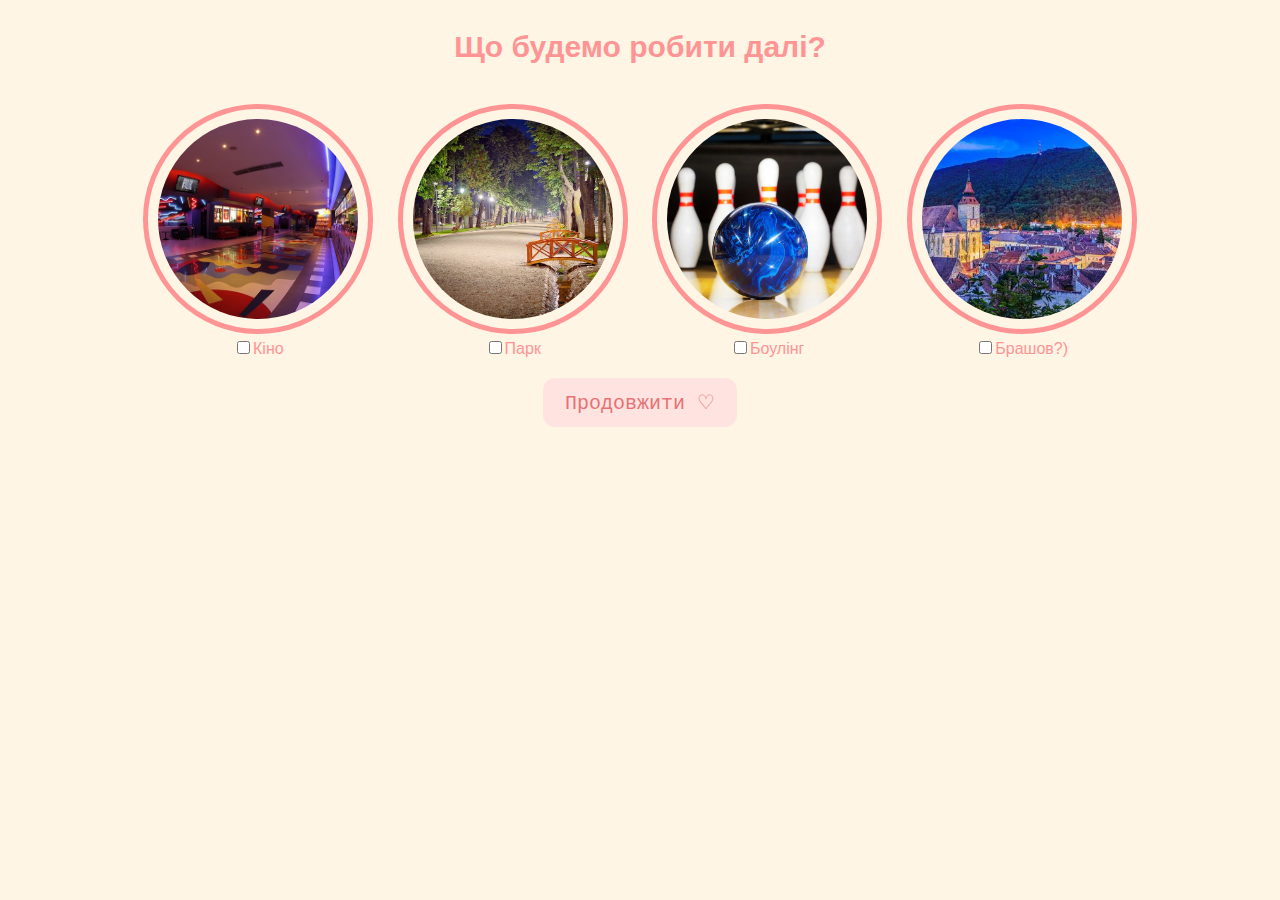
==== activities.html @ a66cb04c "Made a valentine project" ====
<!DOCTYPE html>
<html lang="en">
  <head>
    <meta charset="UTF-8" />
    <meta name="viewport" content="width=device-width, initial-scale=1.0" />
    <title>Activities</title>
    <link rel="stylesheet" href="css/activities.css" />
  </head>
  <body>
    <div id="activityquestion"><b>Що будемо робити далі?</b></div>
    <div class="activities-selection">
      <div class="activity-item">
        <img src="activities/cinema.jpg" alt="cinema" />
        <label
          ><input
            type="checkbox"
            name="activities"
            value="Кіно"
            onchange="checkCheckbox('activitiesBtn')"
          />Кіно</label
        >
      </div>
      <div class="activity-item">
        <img src="activities/park.jpg" alt="bowling" />
        <label
          ><input
            type="checkbox"
            name="activities"
            value="Парк"
            onchange="checkCheckbox('activitiesBtn')"
          />Парк</label
        >
      </div>
      <div class="activity-item">
        <img src="activities/bowling.jpeg" alt="bowling" />
        <label
        ><input
                type="checkbox"
                name="activities"
                value="Боулінг"
                onchange="checkCheckbox('activitiesBtn')"
        />Боулінг</label
        >
      </div>
      <div class="activity-item">
        <img src="activities/brashov.jpeg" alt="brasov" />
        <label
        ><input
                type="checkbox"
                name="activities"
                value="Брашов"
                onchange="checkCheckbox('activitiesBtn')"
        />Брашов?)</label
        >
      </div>
    </div>
    <button class="button" onclick="handleButtonClick('lastpage.html')" id="activitiesBtn" disabled>
      Продовжити &#x2661;
    </button>
  </body>
  <script src="index.js"></script>
</html>
---- css/activities.css ----
body {
  text-align: center;
  margin-top: 30px;
  font-family: "Protest Revolution", sans-serif;
  font-weight: 400;
  font-style: normal;
  background-color: #fff5e4;
  color: #ff9494;
}
#activityquestion {
  font-size: 30px;
  margin-bottom: 30px;
}
.activity-item {
  display: inline-block;
  margin: 10px;
  vertical-align: top;
  color: #ff9494;
}
.activity-item img {
  height: 200px;
  width: 200px;
  border-radius: 50%;
  border: 5px solid #ff9494;
  object-fit: cover;
  padding: 10px;
}
.activity-item label {
  display: block;
}
.button {
  padding: 10px 20px;
  font-size: 20px;
  cursor: pointer;
  margin: 10px;
  font-family: "courier";
  margin-bottom: 20px;
  background-color: #ffe3e1;
  color: #e67373;
  border-radius: 12px;
  border: 2px solid #ffe3e1;
}
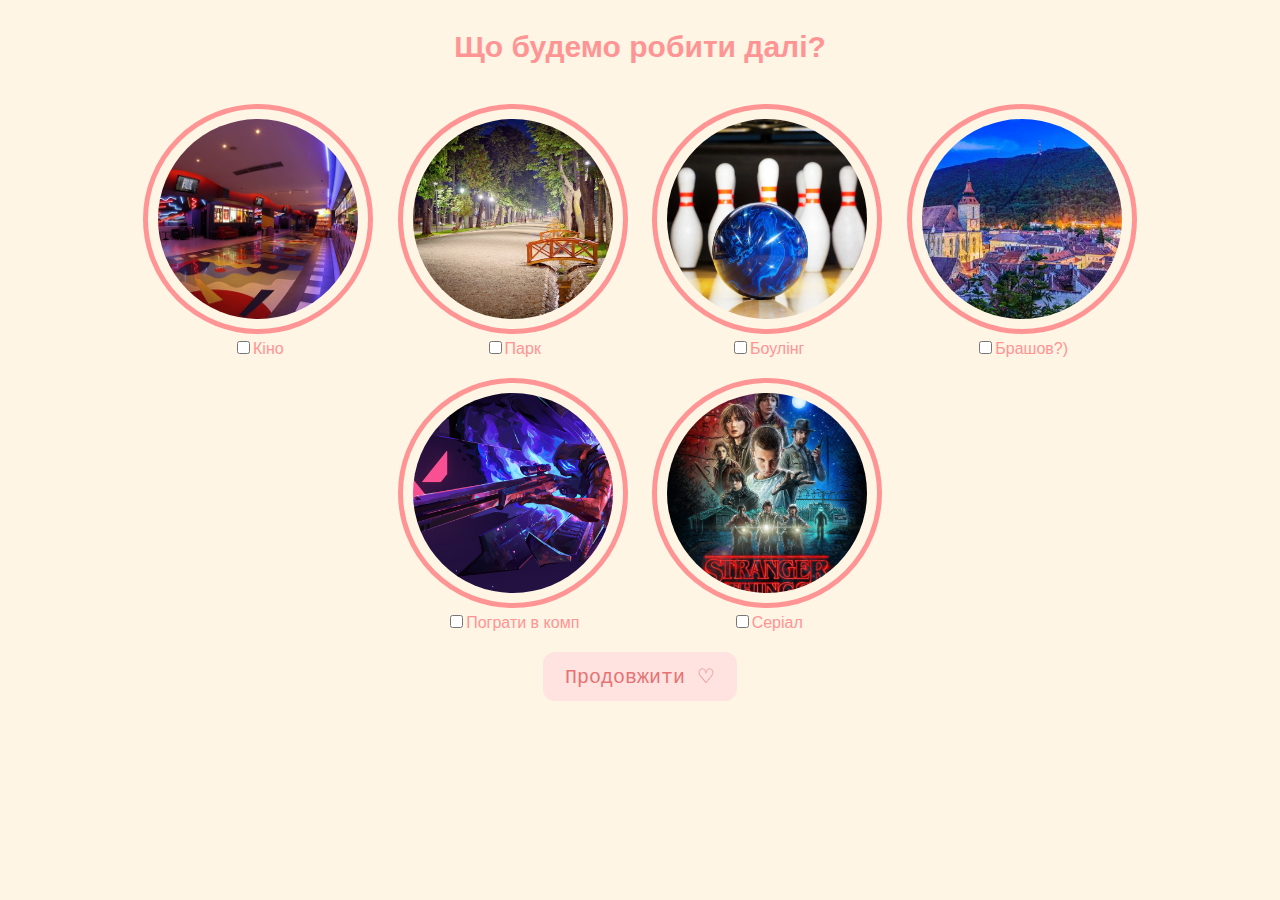
==== commit 29d36a6a: "Added 2 more options, changed server name to avoid double usage" ====
--- a/activities.html
+++ b/activities.html
@@ -53,6 +53,28 @@
         />Брашов?)</label
         >
       </div>
+      <div class="activity-item">
+        <img src="activities/valorant.jpeg" alt="valorant" />
+        <label
+        ><input
+                type="checkbox"
+                name="activities"
+                value="Комп"
+                onchange="checkCheckbox('activitiesBtn')"
+        />Пограти в комп</label
+        >
+      </div>
+      <div class="activity-item">
+        <img src="activities/stranger.jpg" alt="Серіал" />
+        <label
+        ><input
+                type="checkbox"
+                name="activities"
+                value="Серіал"
+                onchange="checkCheckbox('activitiesBtn')"
+        />Серіал</label
+        >
+      </div>
     </div>
     <button class="button" onclick="handleButtonClick('lastpage.html')" id="activitiesBtn" disabled>
       Продовжити &#x2661;
--- a/css/activities.css
+++ b/css/activities.css
@@ -6,6 +6,7 @@
   font-style: normal;
   background-color: #fff5e4;
   color: #ff9494;
+  margin-bottom: 50px;
 }
 #activityquestion {
   font-size: 30px;
